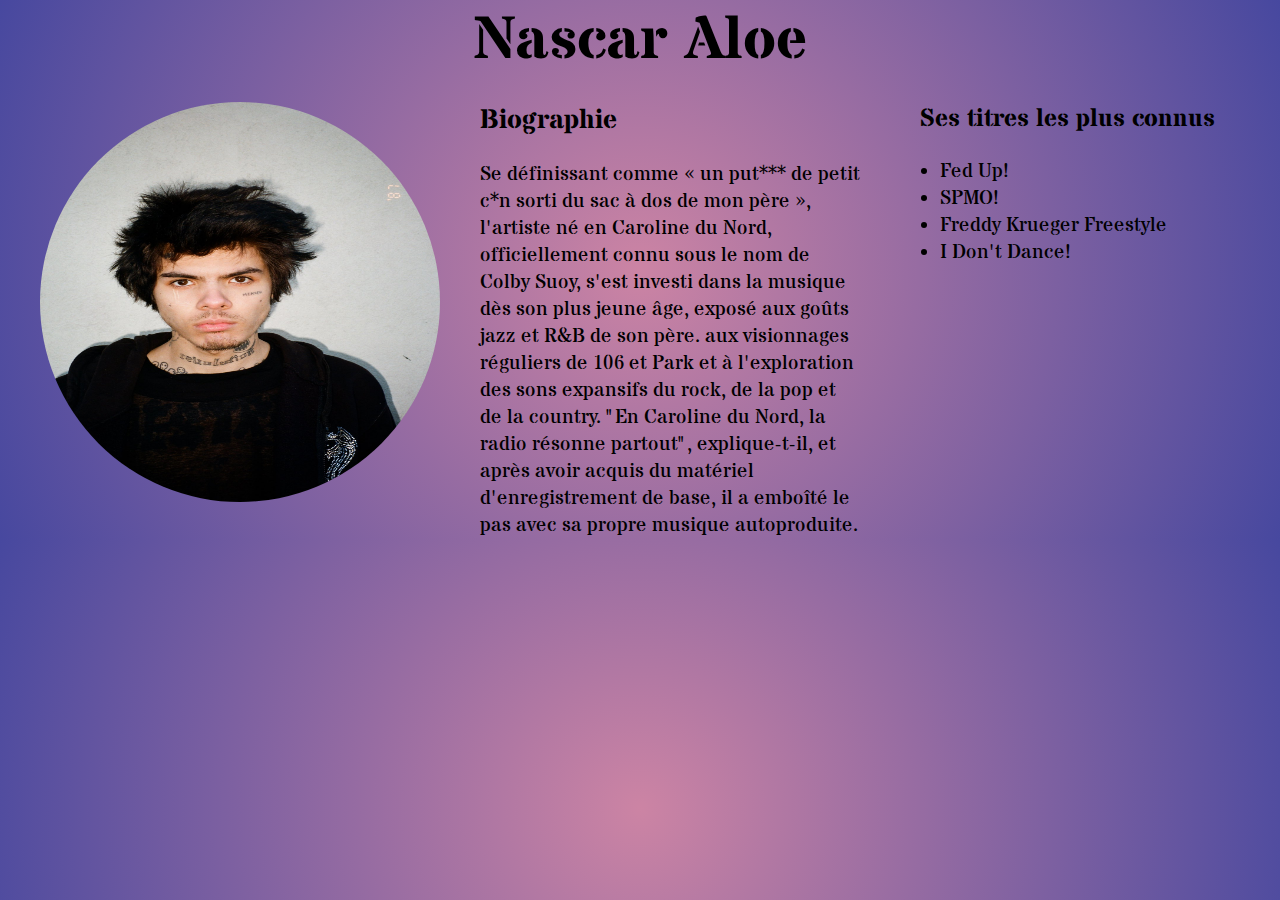
==== premiere-page-responsive-terrielama-main/index.html @ dc96f54f "commit message" ====
<!DOCTYPE html>
<html lang="fr">
<head>
    <title>Premiere page resposive</title>
    <link rel="stylesheet" href="css/style.css"/>

    <style>
        @import url('https://fonts.googleapis.com/css2?family=Stardos+Stencil&display=swap');
      </style>
</head>
<body>
    <h1>Nascar Aloe</h1>

<div class="picture">
    <img src="./image/nascar.jpg_large">
</div>


<div class="big_content">
<div class="content1">

    <h2>Biographie</h2>
    <br>

    <p>Se définissant comme « un put*** de petit c*n sorti du sac à dos de mon père », l'artiste né en Caroline du Nord, officiellement connu sous le nom de Colby Suoy, s'est investi dans la musique dès son plus jeune âge, exposé aux goûts jazz et R&B de son père. aux visionnages réguliers de 106 et Park et à l'exploration des sons expansifs du rock, de la pop et de la country. "En Caroline du Nord, la radio résonne partout", explique-t-il, et après avoir acquis du matériel d'enregistrement de base, il a emboîté le pas avec sa propre musique autoproduite. </p>
</div>
    <div class="content2">
    <h3>
        Ses titres les plus connus
        </h3>
        <br>

        <ul>
            <li>Fed Up!</li>
            <li>SPMO!</li>
            <li>Freddy Krueger Freestyle</li>
        <li>I Don't Dance!</li>
        </ul>
</div>
</div>
</body>
</html>
---- premiere-page-responsive-terrielama-main/css/style.css ----
* {
    padding: 0;
    margin: 0;
    font-family: 'Stardos Stencil', sans-serif;
}

body {
    background: rgb(204, 132, 164);
    background: radial-gradient(circle, rgba(204, 132, 164, 1) 0%, rgba(71, 72, 159, 1) 100%);
}


.picture {
    /* ne jamais mettre de hauteur surtout a une image */
    height: 400px;
    width: 400px;
    object-fit: cover; /* pour ne pas déformer l'image */
    margin-left: 40px;
}


/* placer et utiliser de directement .picture img */
.picture img {
    width: 100%;
    height: 100%;
    border-radius: 50%;
}


h1 {
    color: black;
    font-size: 60px;
    text-align: center;
    margin-bottom: 20px; 
}

.big_content
{
    display: grid;
    grid-template-columns: 4fr 4fr;
    margin-top: -400px;

}
.content1
{
    /* background-color: yellow; */
    margin: auto;
    width: 380px;
    margin-left: 480px;

}

.content1 h2
{
    font-size: 27px;
}

.content1 p
{
    font-size: 20px;
}

.content2
{
    /* background-color: red; */
    width: 300px;
    margin-top:0px;
    margin-left: 80px;
}

.content2 h3
{
    font-size: 25px;
    margin-left: -20px;
}

.content2 ul
{
    font-size: 20px;
}


/* ---------------------------- */

@media (max-width: 800px) {
    .big_content {
        display: block; /* Convertir en affichage en bloc pour une largeur d'écran plus étroite */
        margin-top: 20px; /* Ajustement de l'espacement */
    }

    .content1 {
        width: 90%; /* Utilisation de pourcentage pour une largeur adaptative */
        margin: auto;
    }

    .content2 {
        width: 90%; /* Utilisation de pourcentage pour une largeur adaptative */
        margin-top: 25px; /* Ajustement de l'espacement */
        margin-left: auto;
        margin-right: auto;
    }
}
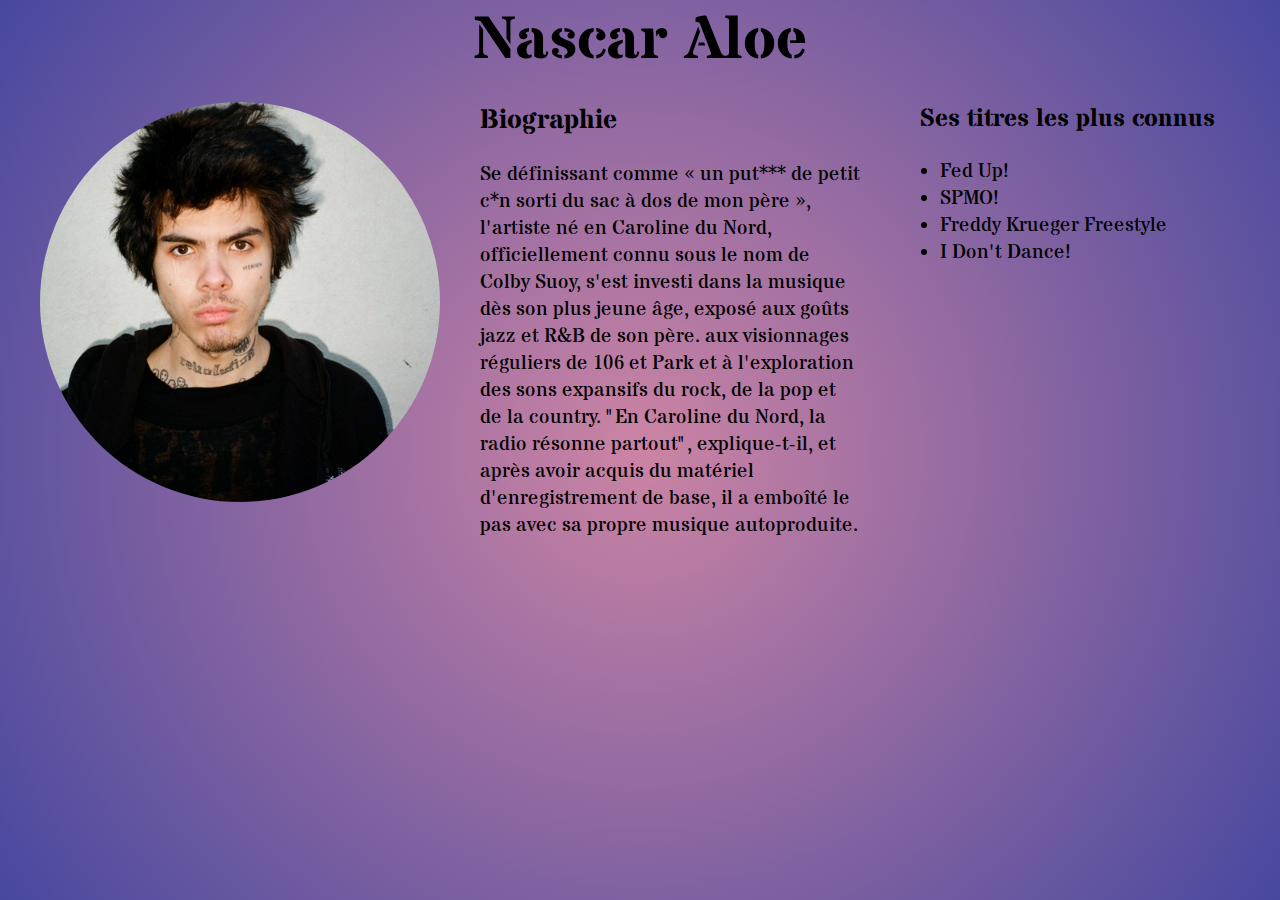
==== commit a97db241: "premiere-page-responsive-terrielama-main" ====
--- a/premiere-page-responsive-terrielama-main/index.html
+++ b/premiere-page-responsive-terrielama-main/index.html
@@ -1,28 +1,26 @@
-<!DOCTYPE html>
-<html lang="fr">
-<head>
+<html lang="fr"><head>
     <title>Premiere page resposive</title>
-    <link rel="stylesheet" href="css/style.css"/>
+    <link rel="stylesheet" href="css/style.css">
 
     <style>
         @import url('https://fonts.googleapis.com/css2?family=Stardos+Stencil&display=swap');
       </style>
+
 </head>
 <body>
     <h1>Nascar Aloe</h1>
 
 <div class="picture">
-    <img src="./image/nascar.jpg_large">
+    <img src="./images/nascar.jpg">
 </div>
 
 
 <div class="big_content">
 <div class="content1">
-
     <h2>Biographie</h2>
     <br>
 
-    <p>Se définissant comme « un put*** de petit c*n sorti du sac à dos de mon père », l'artiste né en Caroline du Nord, officiellement connu sous le nom de Colby Suoy, s'est investi dans la musique dès son plus jeune âge, exposé aux goûts jazz et R&B de son père. aux visionnages réguliers de 106 et Park et à l'exploration des sons expansifs du rock, de la pop et de la country. "En Caroline du Nord, la radio résonne partout", explique-t-il, et après avoir acquis du matériel d'enregistrement de base, il a emboîté le pas avec sa propre musique autoproduite. </p>
+    <p>Se définissant comme « un put*** de petit c*n sorti du sac à dos de mon père », l'artiste né en Caroline du Nord, officiellement connu sous le nom de Colby Suoy, s'est investi dans la musique dès son plus jeune âge, exposé aux goûts jazz et R&amp;B de son père. aux visionnages réguliers de 106 et Park et à l'exploration des sons expansifs du rock, de la pop et de la country. "En Caroline du Nord, la radio résonne partout", explique-t-il, et après avoir acquis du matériel d'enregistrement de base, il a emboîté le pas avec sa propre musique autoproduite. </p>
 </div>
     <div class="content2">
     <h3>
@@ -38,5 +36,7 @@
         </ul>
 </div>
 </div>
+
+
 </body>
-</html>
+</html>--- a/premiere-page-responsive-terrielama-main/css/style.css
+++ b/premiere-page-responsive-terrielama-main/css/style.css
@@ -79,9 +79,6 @@
     font-size: 20px;
 }
 
-
-/* ---------------------------- */
-
 @media (max-width: 800px) {
     .big_content {
         display: block; /* Convertir en affichage en bloc pour une largeur d'écran plus étroite */
@@ -95,7 +92,7 @@
 
     .content2 {
         width: 90%; /* Utilisation de pourcentage pour une largeur adaptative */
-        margin-top: 25px; /* Ajustement de l'espacement */
+        margin-top: 20px; /* Ajustement de l'espacement */
         margin-left: auto;
         margin-right: auto;
     }
